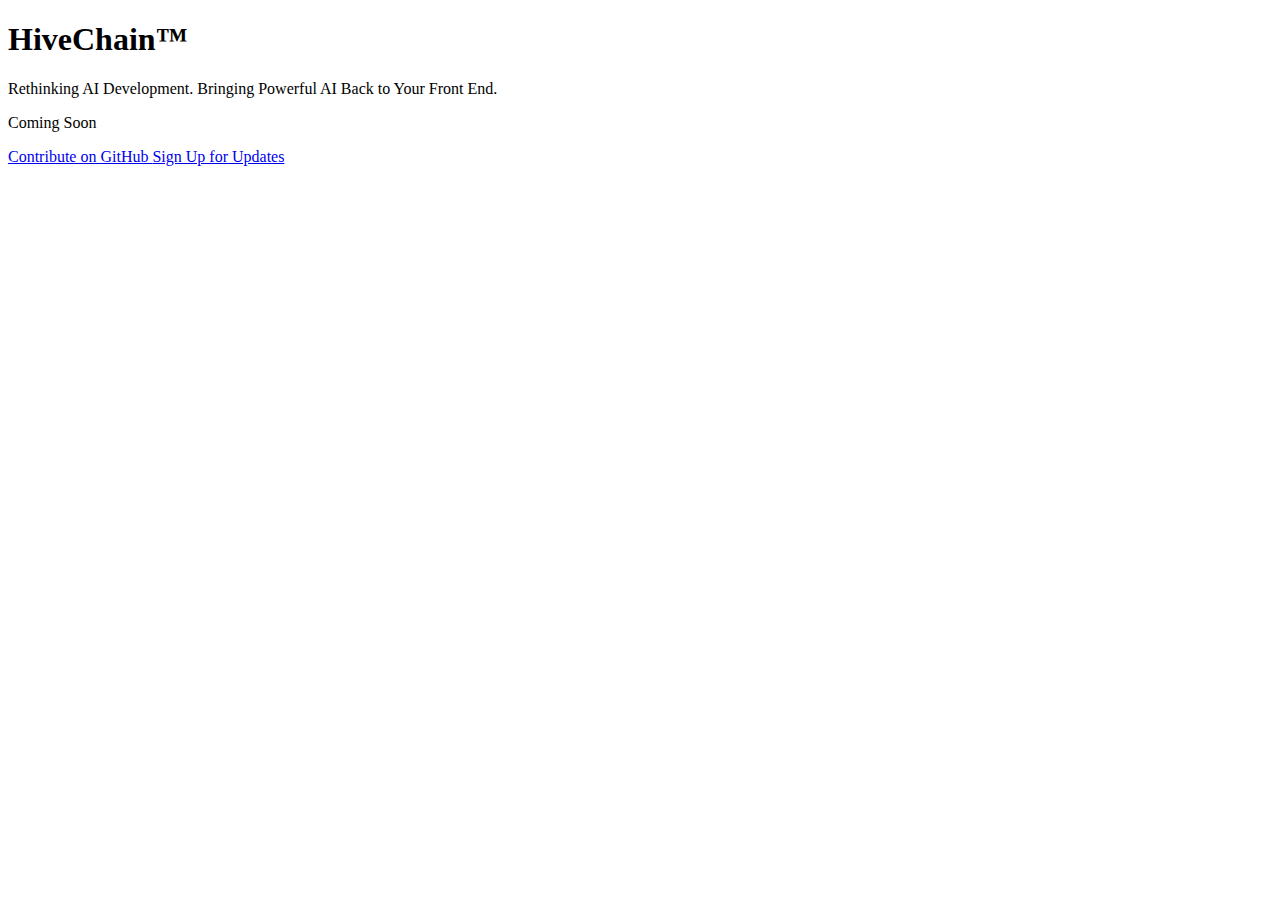
==== docs/index.html @ fd10575b "Update index.html" ====
<!DOCTYPE html>
<html lang="en">
<head>
    <meta charset="UTF-8" />
    <meta name="viewport" content="width=device-width, initial-scale=1.0" />
    <title>HiveChain - Coming Soon</title>
    <!-- Google Fonts -->
    <link
        href="https://fonts.googleapis.com/css2?family=JetBrains+Mono:wght@300;400;700&display=swap"
        rel="stylesheet"
    />
    <!-- Main CSS -->
    <link rel="stylesheet" href="website/styles.css" />
</head>
<body>
    <!-- Background Layers -->
    <div class="background-image"></div>
    <div class="background-overlay"></div>

    <!-- Main Content -->
    <div class="content">
        <h1>HiveChain™</h1>
        <p>Rethinking AI Development. Bringing Powerful AI Back to Your Front End.</p>
        <p class="coming-soon">Coming Soon</p>

        <!-- Call to Action -->
        <div class="cta">
            <a href="under-construction.html" class="cta-button">
                Contribute on GitHub
            </a>
            <a href="mailto:wagner@hivechain.dev" class="cta-button secondary">
                Sign Up for Updates
            </a>
        </div>
    </div>
</body>
</html>
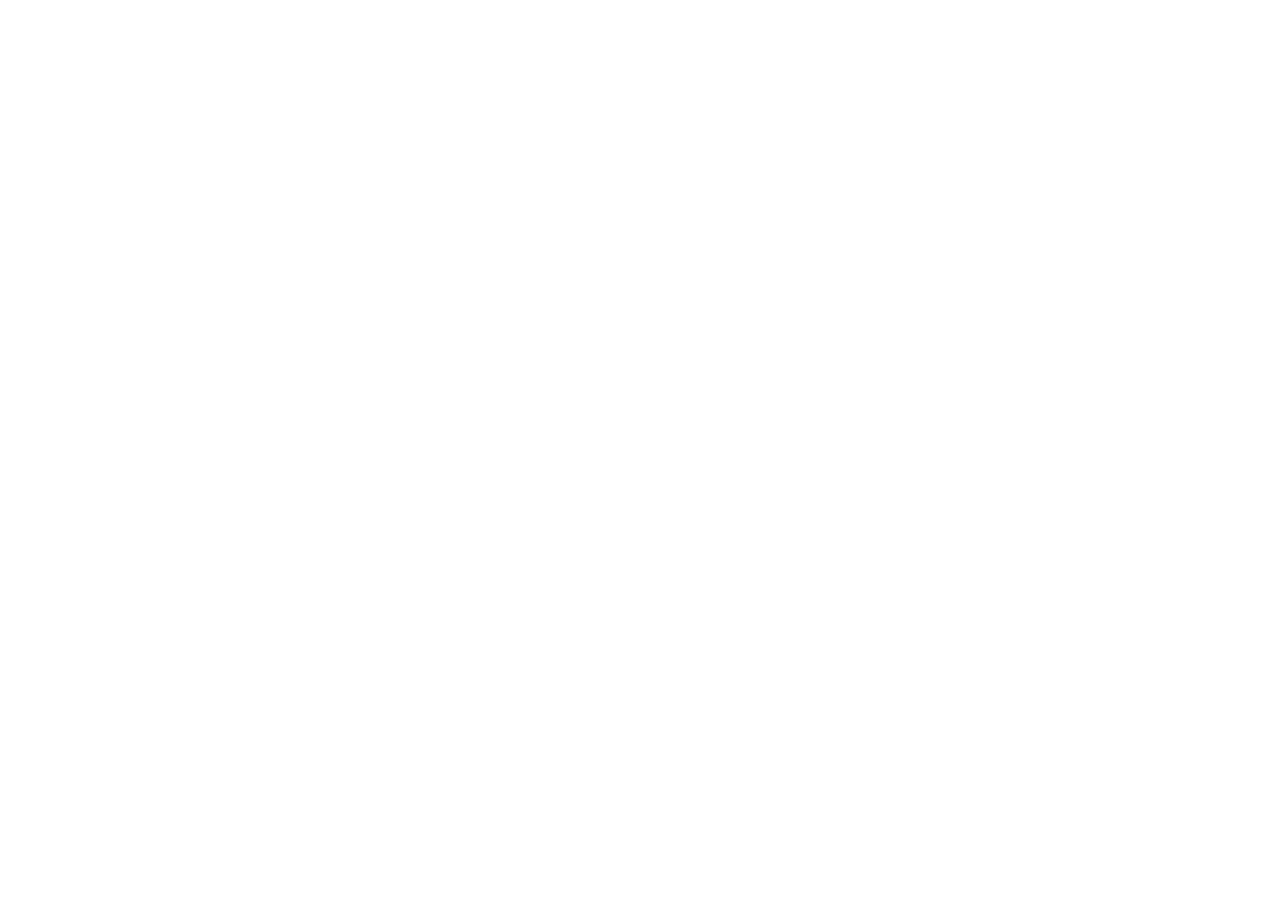
==== commit 3054fa5d: "Update index.html" ====
--- a/docs/index.html
+++ b/docs/index.html
@@ -11,27 +11,25 @@
     />
     <!-- Main CSS -->
     <link rel="stylesheet" href="website/styles.css" />
+    <style>
+        /* Additional styling for the "Why We're Different" link */
+        .additional-link a {
+            display: inline-block;
+            margin-top: 1rem;
+            font-size: 1.1rem;
+            text-decoration: none;
+            color: #f8d800; /* Use the same accent color as .coming-soon */
+            border-bottom: 1px solid transparent;
+            transition: border-bottom 0.3s;
+        }
+        .additional-link a:hover {
+            border-bottom: 1px solid #f8d800;
+        }
+    </style>
 </head>
 <body>
     <!-- Background Layers -->
     <div class="background-image"></div>
     <div class="background-overlay"></div>
 
-    <!-- Main Content -->
-    <div class="content">
-        <h1>HiveChain™</h1>
-        <p>Rethinking AI Development. Bringing Powerful AI Back to Your Front End.</p>
-        <p class="coming-soon">Coming Soon</p>
-
-        <!-- Call to Action -->
-        <div class="cta">
-            <a href="under-construction.html" class="cta-button">
-                Contribute on GitHub
-            </a>
-            <a href="mailto:wagner@hivechain.dev" class="cta-button secondary">
-                Sign Up for Updates
-            </a>
-        </div>
-    </div>
-</body>
-</html>
+   
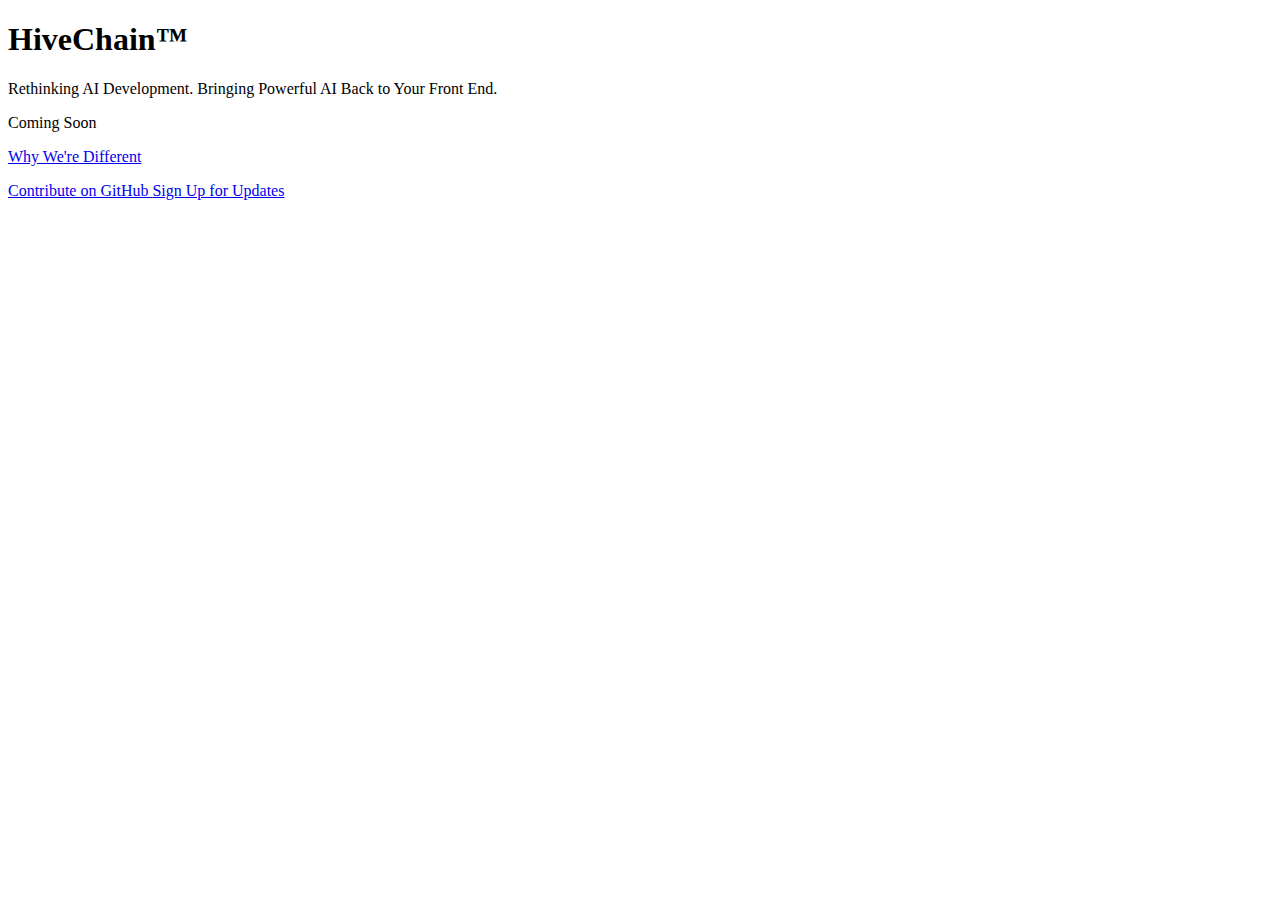
==== commit 288a43b1: "Update index.html" ====
--- a/docs/index.html
+++ b/docs/index.html
@@ -11,25 +11,31 @@
     />
     <!-- Main CSS -->
     <link rel="stylesheet" href="website/styles.css" />
-    <style>
-        /* Additional styling for the "Why We're Different" link */
-        .additional-link a {
-            display: inline-block;
-            margin-top: 1rem;
-            font-size: 1.1rem;
-            text-decoration: none;
-            color: #f8d800; /* Use the same accent color as .coming-soon */
-            border-bottom: 1px solid transparent;
-            transition: border-bottom 0.3s;
-        }
-        .additional-link a:hover {
-            border-bottom: 1px solid #f8d800;
-        }
-    </style>
 </head>
 <body>
     <!-- Background Layers -->
     <div class="background-image"></div>
     <div class="background-overlay"></div>
 
-   
+    <!-- Main Content -->
+    <div class="content">
+        <h1>HiveChain™</h1>
+        <p>Rethinking AI Development. Bringing Powerful AI Back to Your Front End.</p>
+        <p class="coming-soon">Coming Soon</p>
+        <!-- New "Why We're Different" Link -->
+        <p class="additional-link">
+            <a href="vision.md" target="_blank">Why We're Different</a>
+        </p>
+
+        <!-- Call to Action -->
+        <div class="cta">
+            <a href="under-construction.html" class="cta-button">
+                Contribute on GitHub
+            </a>
+            <a href="mailto:wagner@hivechain.dev" class="cta-button secondary">
+                Sign Up for Updates
+            </a>
+        </div>
+    </div>
+</body>
+</html>
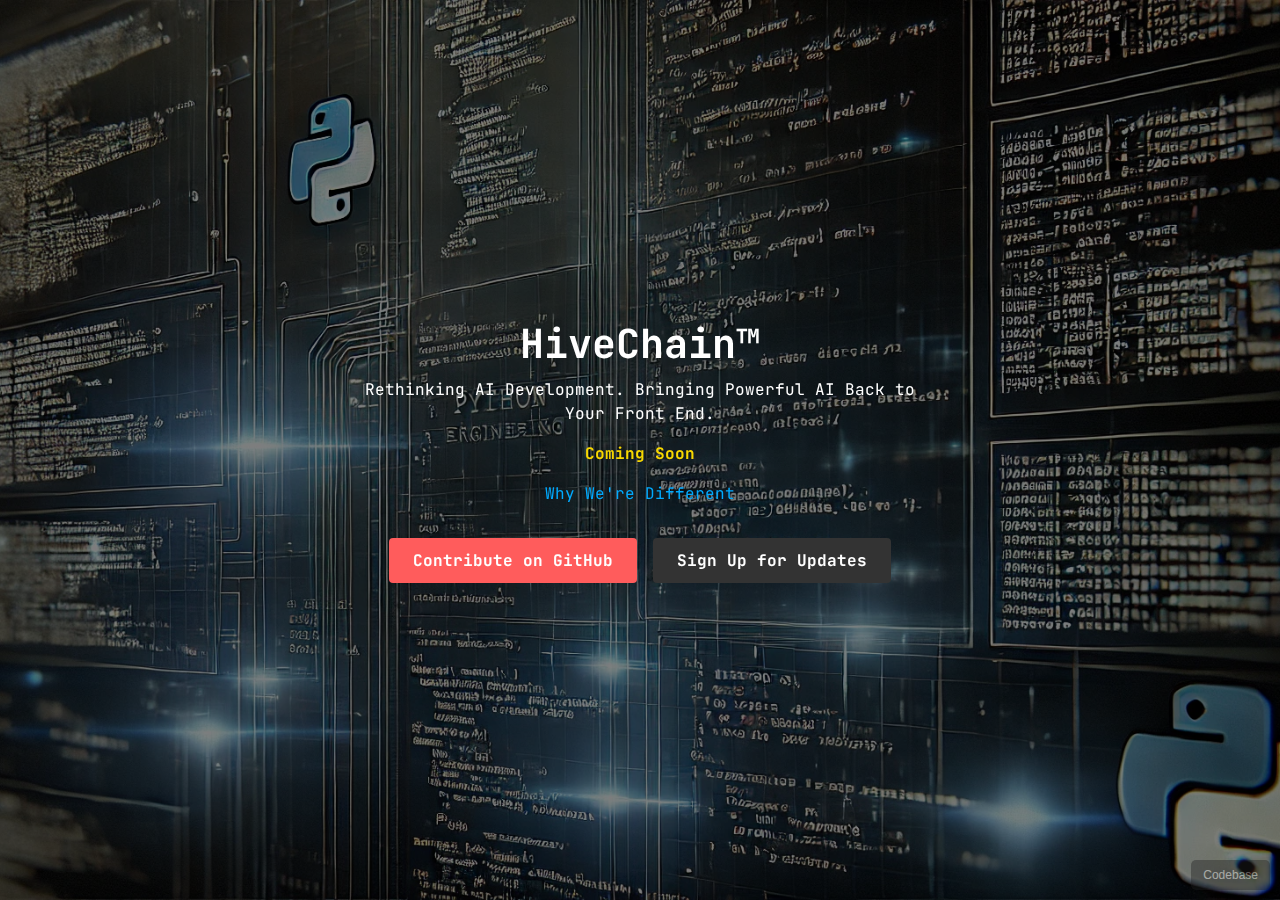
==== commit fe754564: "Update index.html" ====
--- a/docs/index.html
+++ b/docs/index.html
@@ -11,6 +11,45 @@
     />
     <!-- Main CSS -->
     <link rel="stylesheet" href="website/styles.css" />
+    <style>
+        /* Button to access codebase */
+        .codebase-button {
+            position: fixed;
+            bottom: 10px;
+            right: 10px;
+            padding: 8px 12px;
+            font-size: 12px;
+            background: #222;
+            color: #fff;
+            border: none;
+            cursor: pointer;
+            border-radius: 5px;
+            opacity: 0.4;
+            transition: opacity 0.3s;
+        }
+        .codebase-button:hover {
+            opacity: 1;
+        }
+
+        /* Codebase display modal */
+        .codebase-modal {
+            display: none;
+            position: fixed;
+            bottom: 50px;
+            right: 10px;
+            width: 300px;
+            max-height: 400px;
+            overflow-y: auto;
+            background: #1e1e1e;
+            color: #fff;
+            padding: 10px;
+            border-radius: 5px;
+            font-family: monospace;
+            font-size: 12px;
+            box-shadow: 0px 4px 6px rgba(0, 0, 0, 0.2);
+            white-space: pre-wrap;
+        }
+    </style>
 </head>
 <body>
     <!-- Background Layers -->
@@ -22,9 +61,12 @@
         <h1>HiveChain™</h1>
         <p>Rethinking AI Development. Bringing Powerful AI Back to Your Front End.</p>
         <p class="coming-soon">Coming Soon</p>
+
         <!-- New "Why We're Different" Link -->
         <p class="additional-link">
-            <a href="vision.md" target="_blank">Why We're Different</a>
+            <a href="https://github.com/Wagner-HiveChain/hivechain/blob/main/docs/Vision.md" target="_blank">
+                Why We're Different
+            </a>
         </p>
 
         <!-- Call to Action -->
@@ -37,5 +79,34 @@
             </a>
         </div>
     </div>
+
+    <!-- Codebase Button -->
+    <button class="codebase-button" onclick="toggleCodebase()">Codebase</button>
+
+    <!-- Codebase Display -->
+    <div id="codebaseModal" class="codebase-modal"></div>
+
+    <script>
+        async function toggleCodebase() {
+            let modal = document.getElementById("codebaseModal");
+            if (modal.style.display === "none" || modal.style.display === "") {
+                modal.style.display = "block";
+                if (!modal.innerText) {
+                    try {
+                        let response = await fetch("tests/combined_code.txt");
+                        if (response.ok) {
+                            modal.innerText = await response.text();
+                        } else {
+                            modal.innerText = "Error: Unable to load codebase.";
+                        }
+                    } catch (error) {
+                        modal.innerText = "Error: Unable to fetch code.";
+                    }
+                }
+            } else {
+                modal.style.display = "none";
+            }
+        }
+    </script>
 </body>
 </html>
--- a/docs/website/styles.css
+++ b/docs/website/styles.css
@@ -0,0 +1,153 @@
+/* ------------------------------- GLOBAL RESET ------------------------------- */
+
+* {
+    margin: 0;
+    padding: 0;
+    box-sizing: border-box;
+}
+
+/* --------------------------- GLOBAL STYLING --------------------------- */
+
+body {
+    font-family: "JetBrains Mono", monospace;
+    color: #ffffff;
+    background-color: #000000;
+    height: 100vh;
+    width: 100vw;
+    overflow: hidden; /* Prevents scrollbars if not needed; remove if scrolling is desired */
+    display: flex;
+    justify-content: center;
+    align-items: center;
+    text-align: center;
+}
+
+/* --------------------- BACKGROUND & OVERLAY LAYERS --------------------- */
+
+.background-image {
+    position: fixed;
+    top: 0;
+    left: 0;
+    width: 100%;
+    height: 100%;
+    background: url("background.webp") center center / cover no-repeat;
+    z-index: -2; /* Behind everything else */
+}
+
+.background-overlay {
+    position: fixed;
+    top: 0;
+    left: 0;
+    width: 100%;
+    height: 100%;
+    background: rgba(0, 0, 0, 0.5); /* Dark overlay for readability */
+    z-index: -1; /* Stays behind the content but above the background image */
+}
+
+/* --------------------------- CONTENT STYLING --------------------------- */
+
+.content {
+    max-width: 600px; /* Limits the content width for better readability */
+    padding: 0 1rem; /* Small horizontal padding for mobile */
+}
+
+.content h1 {
+    font-size: 2.5rem;
+    margin-bottom: 0.5rem;
+}
+
+.content p {
+    font-size: 1rem;
+    line-height: 1.5;
+    margin-bottom: 1rem;
+}
+
+.coming-soon {
+    font-weight: bold;
+    font-size: 1.1rem;
+    color: #f8d800; /* Slightly accent color to draw attention */
+}
+
+/* ----------------------- CTA (CALL TO ACTION) ----------------------- */
+
+.cta {
+    margin-top: 2rem;
+    display: flex;
+    gap: 1rem;
+    justify-content: center;
+    flex-wrap: wrap; /* Allows buttons to wrap on smaller screens */
+}
+
+.cta-button {
+    text-decoration: none;
+    color: #ffffff;
+    background-color: #ff5c5c; /* Vibrant color for the main button */
+    padding: 0.75rem 1.5rem;
+    font-weight: bold;
+    border-radius: 4px;
+    transition: background-color 0.3s ease;
+}
+
+.cta-button:hover {
+    background-color: #ff7878;
+}
+
+.secondary {
+    background-color: #333333;
+}
+
+.secondary:hover {
+    background-color: #555555;
+}
+
+/* --------------------------- MEDIA QUERIES --------------------------- */
+
+/* Mobile & Smaller Devices */
+@media (max-width: 480px) {
+    .content h1 {
+        font-size: 2rem;
+    }
+
+    .content p {
+        font-size: 0.95rem;
+    }
+
+    .cta-button {
+        width: 100%; /* Buttons stack and take full width on narrow screens */
+        text-align: center;
+    }
+}
+
+/* Larger Screens / Ultra-Wide */
+@media (min-width: 1500px) {
+    .content h1 {
+        font-size: 3rem;
+    }
+    
+    .content p {
+        font-size: 1.25rem;
+    }
+    
+    .cta-button {
+        font-size: 1.1rem;
+        padding: 1rem 2rem;
+    }
+}
+
+/* ---------------------- ADDITIONAL LINK STYLING ---------------------- */
+
+.additional-link {
+    margin-top: 1rem;
+    font-size: 1.1rem;
+}
+
+.additional-link a {
+    text-decoration: none;
+    color: #00aaff; /* Changed from yellow (#f8d800) to blue (#00aaff) */
+    border-bottom: 1px solid transparent;
+    transition: border-bottom 0.3s ease;
+}
+
+.additional-link a:hover {
+    border-bottom: 1px solid #00aaff;
+}
+
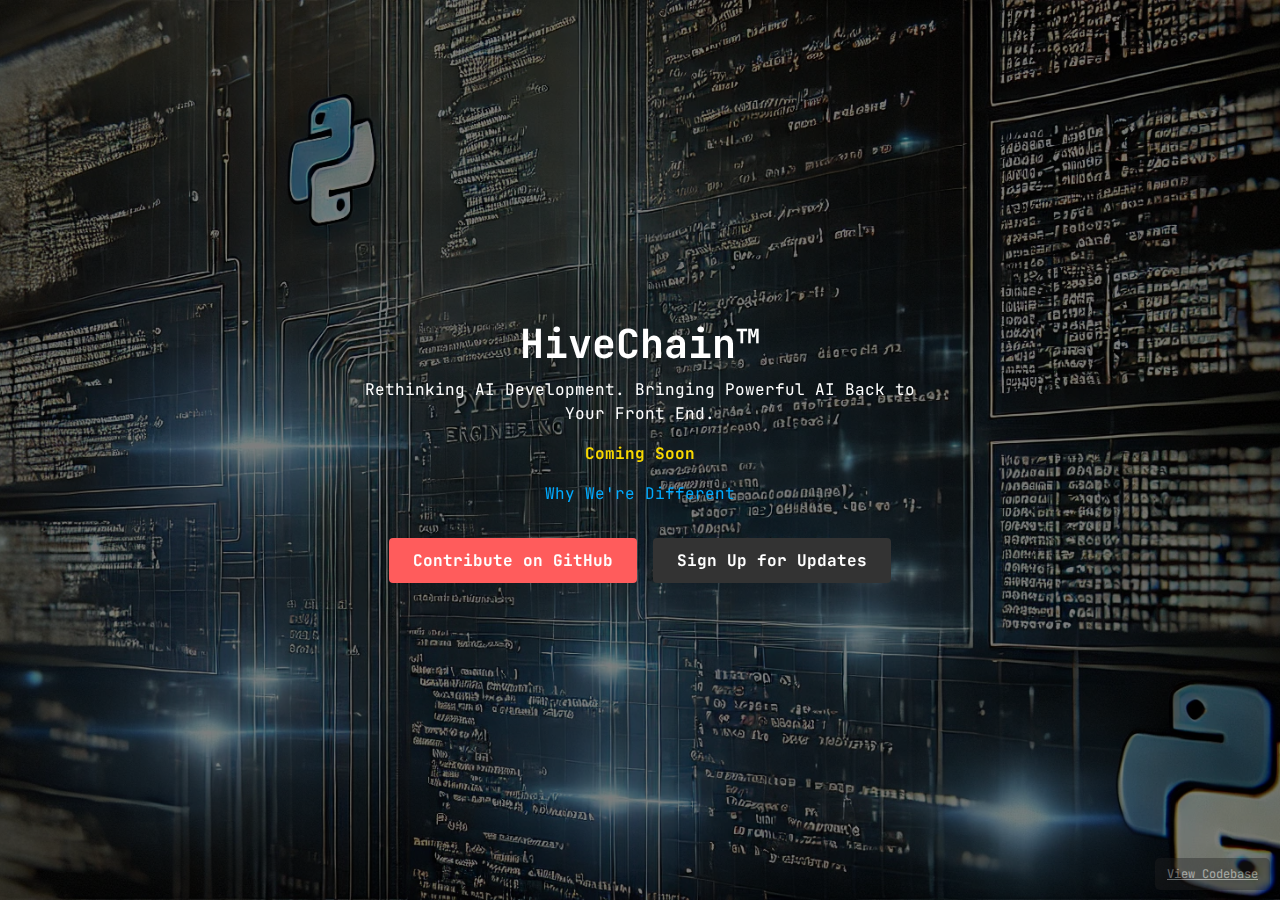
==== commit cc8b6a4a: "Fixed path in index.html" ====
--- a/docs/index.html
+++ b/docs/index.html
@@ -81,7 +81,7 @@
     </div>
 
     <!-- Codebase Button -->
-    <button class="codebase-button" onclick="toggleCodebase()">Codebase</button>
+    <a href="codebase.html" class="codebase-button" target="_blank">View Codebase</a>
 
     <!-- Codebase Display -->
     <div id="codebaseModal" class="codebase-modal"></div>
@@ -93,7 +93,7 @@
                 modal.style.display = "block";
                 if (!modal.innerText) {
                     try {
-                        let response = await fetch("tests/combined_code.txt");
+                        let response = await fetch("https://Wagner-HiveChain.github.io/hivechain/docs/combined_code.log");
                         if (response.ok) {
                             modal.innerText = await response.text();
                         } else {
